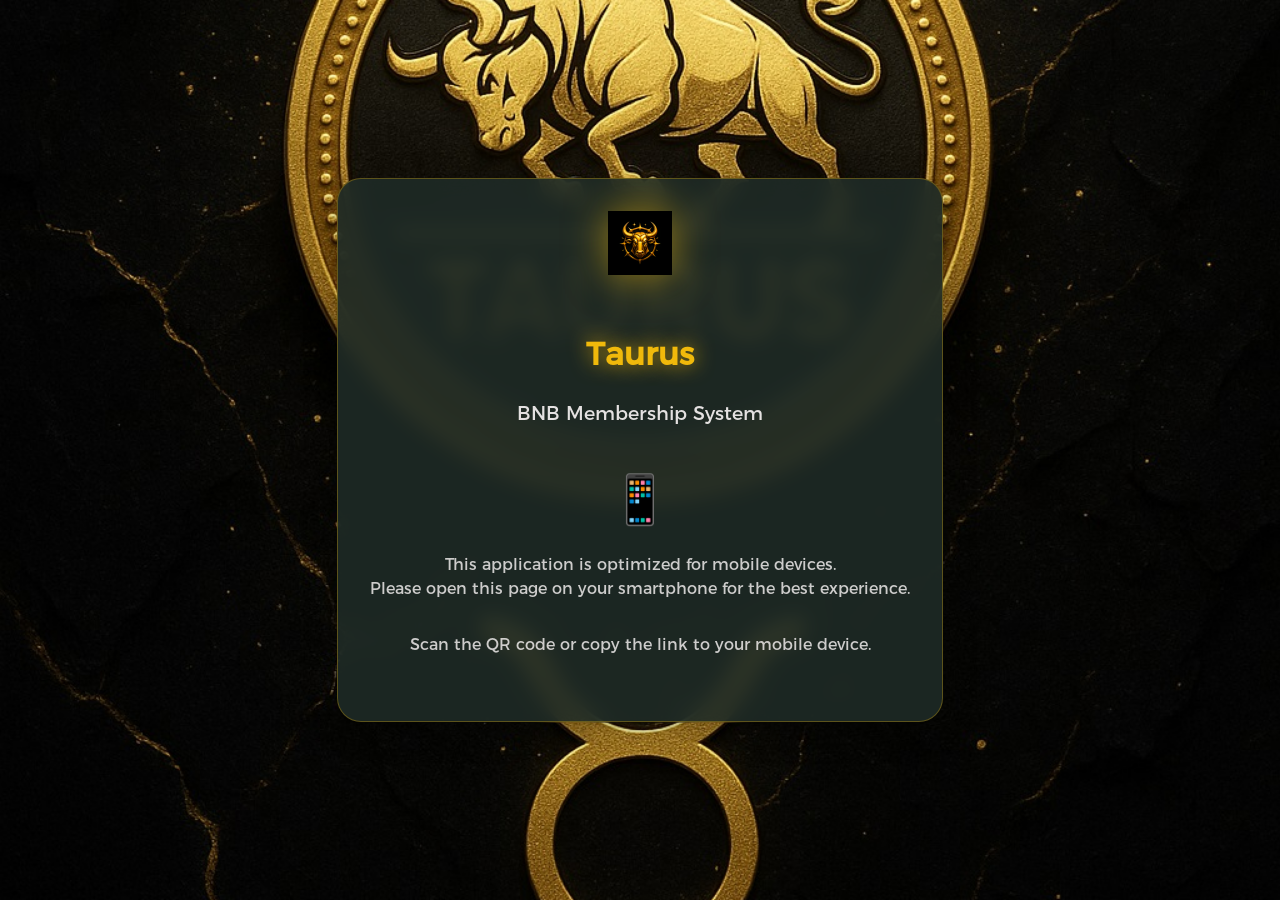
==== index.html @ a6253043 "Add files via upload" ====
<!DOCTYPE html>
<html lang="en">
<head>
    <meta charset="UTF-8">
    <meta name="viewport" content="width=device-width, initial-scale=1.0">
    <title>Taurus - Loading</title>
    <link rel="icon" href="assets/images/favicon.ico" type="image/x-icon">
    <link rel="stylesheet" href="css/main.css">
    <link rel="stylesheet" href="css/loading.css">
</head>
<body>
    <!-- Background Decorative Elements -->
    <div class="bg-decoration">
        <div class="bg-circle bg-circle-1"></div>
        <div class="bg-circle bg-circle-2"></div>
        <div class="bg-circle bg-circle-3"></div>
        <div class="bg-lines">
            <div class="bg-line bg-line-1"></div>
            <div class="bg-line bg-line-2"></div>
            <div class="bg-line bg-line-3"></div>
        </div>
    </div>
    
    <div class="loading-container">
        <!-- Logo and Title -->
        <div class="logo-section">
            <div class="logo-wrapper">
                <img src="assets/images/taurus_logo.png" alt="Taurus Logo" class="loading-logo">
                <div class="logo-glow"></div>
            </div>
            <h1 class="loading-title">Taurus</h1>
            <p class="loading-subtitle">BNB Membership System</p>
        </div>
        
        <!-- Main Loading Animation -->
        <div class="loading-animation">
            <div class="loading-ring">
                <div class="ring-segment ring-segment-1"></div>
                <div class="ring-segment ring-segment-2"></div>
                <div class="ring-segment ring-segment-3"></div>
                <div class="ring-segment ring-segment-4"></div>
                <div class="ring-segment ring-segment-5"></div>
                <div class="ring-segment ring-segment-6"></div>
                <div class="ring-segment ring-segment-7"></div>
                <div class="ring-segment ring-segment-8"></div>
            </div>
            <div class="loading-center">
                <div class="center-dot"></div>
                <div class="center-pulse"></div>
            </div>
        </div>
        
        <!-- Loading Text -->
        <div class="loading-text-section">
            <div class="loading-text" id="loadingText">Initializing...</div>
            <div class="loading-dots">
                <span class="dot dot-1">.</span>
                <span class="dot dot-2">.</span>
                <span class="dot dot-3">.</span>
            </div>
        </div>
        
        <!-- Progress Bar -->
        <div class="progress-section">
            <div class="progress-bar">
                <div class="progress-fill" id="progressFill"></div>
                <div class="progress-glow"></div>
            </div>
            <div class="progress-text" id="progressText">0%</div>
        </div>
        
        <!-- Decorative Elements -->
        <div class="decorative-elements">
            <div class="floating-orb orb-1"></div>
            <div class="floating-orb orb-2"></div>
            <div class="floating-orb orb-3"></div>
            <div class="energy-lines">
                <div class="energy-line energy-line-1"></div>
                <div class="energy-line energy-line-2"></div>
                <div class="energy-line energy-line-3"></div>
            </div>
        </div>
    </div>
    
    <script src="assets/plugins/bootstrap.bundle.min.js"></script>
    <script src="assets/plugins/web3.min.js"></script>
    <script src="assets/abi/abiAddress.js"></script>
    <script src="js/auth.js"></script>
    <script src="js/loading.js"></script>
</body>
</html>
---- css/main.css ----
/* main.css - Global styles and font configuration */

/* Font face declaration for Montserrat */
@font-face {
    font-family: 'Montserrat';
    src: url('../assets/font/Montserrat-Regular-8.otf') format('opentype');
    font-weight: 400;
    font-style: normal;
    font-display: swap;
}

/* Global font settings */
* {
    font-family: 'Montserrat', -apple-system, BlinkMacSystemFont, 'Segoe UI', Roboto, 'Helvetica Neue', Arial, sans-serif;
}

body {
    font-family: 'Montserrat', -apple-system, BlinkMacSystemFont, 'Segoe UI', Roboto, 'Helvetica Neue', Arial, sans-serif;
    font-weight: 400;
    font-style: normal;
    line-height: 1.6;
    -webkit-font-smoothing: antialiased;
    -moz-osx-font-smoothing: grayscale;
}
---- css/loading.css ----
/* Loading Page Styles */

/* Background */
body {
    background: url('../assets/images/background.png') no-repeat center center fixed;
    background-size: cover;
    overflow: hidden;
}

/* Loading Container */
.loading-container {
    position: relative;
    width: 100vw;
    height: 100vh;
    display: flex;
    flex-direction: column;
    justify-content: center;
    align-items: center;
    z-index: 10;
}

/* Logo Section */
.logo-section {
    text-align: center;
    margin-bottom: 3rem;
    animation: fadeInUp 1.5s ease-out;
}

.logo-wrapper {
    position: relative;
    display: inline-block;
    margin-bottom: 1.5rem;
}

.loading-logo {
    width: 6rem;
    height: 6rem;
    filter: drop-shadow(0 0 20px rgba(240, 185, 11, 0.6));
    animation: logoFloat 3s ease-in-out infinite;
}

.logo-glow {
    position: absolute;
    top: 50%;
    left: 50%;
    transform: translate(-50%, -50%);
    width: 8rem;
    height: 8rem;
    background: radial-gradient(circle, rgba(240, 185, 11, 0.3) 0%, transparent 70%);
    border-radius: 50%;
    animation: logoGlow 2s ease-in-out infinite alternate;
}

.loading-title {
    font-size: 3rem;
    font-weight: 700;
    color: #F0B90B;
    margin: 0;
    text-shadow: 0 0 20px rgba(240, 185, 11, 0.8);
    animation: titleGlow 2s ease-in-out infinite alternate;
    letter-spacing: 0.2rem;
}

.loading-subtitle {
    font-size: 1.2rem;
    color: #FAF6F6;
    margin: 0.5rem 0 0 0;
    opacity: 0.8;
    letter-spacing: 0.1rem;
}

/* Loading Animation */
.loading-animation {
    position: relative;
    width: 12rem;
    height: 12rem;
    margin-bottom: 3rem;
    animation: fadeIn 2s ease-out 0.5s both;
}

.loading-ring {
    position: absolute;
    top: 50%;
    left: 50%;
    transform: translate(-50%, -50%);
    width: 100%;
    height: 100%;
    animation: ringRotate 3s linear infinite;
}

.ring-segment {
    position: absolute;
    width: 2px;
    height: 4rem;
    background: linear-gradient(to bottom, #F0B90B, transparent);
    border-radius: 1px;
    transform-origin: 50% 6rem;
    opacity: 0.7;
}

.ring-segment-1 { transform: rotate(0deg); animation: segmentGlow 1.5s ease-in-out infinite; }
.ring-segment-2 { transform: rotate(45deg); animation: segmentGlow 1.5s ease-in-out infinite 0.2s; }
.ring-segment-3 { transform: rotate(90deg); animation: segmentGlow 1.5s ease-in-out infinite 0.4s; }
.ring-segment-4 { transform: rotate(135deg); animation: segmentGlow 1.5s ease-in-out infinite 0.6s; }
.ring-segment-5 { transform: rotate(180deg); animation: segmentGlow 1.5s ease-in-out infinite 0.8s; }
.ring-segment-6 { transform: rotate(225deg); animation: segmentGlow 1.5s ease-in-out infinite 1s; }
.ring-segment-7 { transform: rotate(270deg); animation: segmentGlow 1.5s ease-in-out infinite 1.2s; }
.ring-segment-8 { transform: rotate(315deg); animation: segmentGlow 1.5s ease-in-out infinite 1.4s; }

.loading-center {
    position: absolute;
    top: 50%;
    left: 50%;
    transform: translate(-50%, -50%);
    width: 4rem;
    height: 4rem;
}

.center-dot {
    position: absolute;
    top: 50%;
    left: 50%;
    transform: translate(-50%, -50%);
    width: 1rem;
    height: 1rem;
    background: #F0B90B;
    border-radius: 50%;
    box-shadow: 0 0 20px rgba(240, 185, 11, 0.8);
    animation: centerPulse 2s ease-in-out infinite;
}

.center-pulse {
    position: absolute;
    top: 50%;
    left: 50%;
    transform: translate(-50%, -50%);
    width: 2rem;
    height: 2rem;
    border: 2px solid rgba(240, 185, 11, 0.3);
    border-radius: 50%;
    animation: centerPulseRing 2s ease-in-out infinite;
}

/* Loading Text */
.loading-text-section {
    text-align: center;
    margin-bottom: 2rem;
    animation: fadeIn 2s ease-out 1s both;
}

.loading-text {
    font-size: 1.3rem;
    color: #FAF6F6;
    margin-bottom: 0.5rem;
    font-weight: 500;
    letter-spacing: 0.05rem;
}

.loading-dots {
    display: flex;
    justify-content: center;
    gap: 0.3rem;
}

.dot {
    font-size: 1.5rem;
    color: #F0B90B;
    animation: dotBounce 1.4s ease-in-out infinite;
}

.dot-1 { animation-delay: 0s; }
.dot-2 { animation-delay: 0.2s; }
.dot-3 { animation-delay: 0.4s; }

/* Progress Bar */
.progress-section {
    width: 80%;
    max-width: 20rem;
    text-align: center;
    animation: fadeIn 2s ease-out 1.5s both;
}

.progress-bar {
    position: relative;
    width: 100%;
    height: 0.5rem;
    background: rgba(30, 43, 38, 0.8);
    border-radius: 0.25rem;
    overflow: hidden;
    margin-bottom: 1rem;
    border: 1px solid rgba(240, 185, 11, 0.3);
}

.progress-fill {
    height: 100%;
    background: linear-gradient(90deg, #F0B90B, #FFD700);
    border-radius: 0.25rem;
    width: 0%;
    transition: width 0.3s ease;
    position: relative;
}

.progress-glow {
    position: absolute;
    top: 0;
    left: 0;
    height: 100%;
    width: 30%;
    background: linear-gradient(90deg, transparent, rgba(255, 255, 255, 0.6), transparent);
    animation: progressShine 2s ease-in-out infinite;
}

.progress-text {
    font-size: 1rem;
    color: #F0B90B;
    font-weight: 600;
}

/* Decorative Elements */
.decorative-elements {
    position: absolute;
    top: 0;
    left: 0;
    width: 100%;
    height: 100%;
    pointer-events: none;
    z-index: -1;
}

.floating-orb {
    position: absolute;
    width: 0.5rem;
    height: 0.5rem;
    background: #F0B90B;
    border-radius: 50%;
    opacity: 0.6;
    animation: floatOrb 6s ease-in-out infinite;
}

.orb-1 {
    top: 20%;
    left: 15%;
    animation-delay: 0s;
}

.orb-2 {
    top: 70%;
    right: 20%;
    animation-delay: 2s;
}

.orb-3 {
    bottom: 30%;
    left: 25%;
    animation-delay: 4s;
}

.energy-lines {
    position: absolute;
    top: 0;
    left: 0;
    width: 100%;
    height: 100%;
}

.energy-line {
    position: absolute;
    background: linear-gradient(90deg, transparent, #F0B90B, transparent);
    height: 1px;
    opacity: 0.3;
    animation: energyFlow 4s linear infinite;
}

.energy-line-1 {
    top: 25%;
    width: 60%;
    left: 20%;
    animation-delay: 0s;
}

.energy-line-2 {
    top: 60%;
    width: 40%;
    right: 10%;
    animation-delay: 1.5s;
}

.energy-line-3 {
    bottom: 40%;
    width: 50%;
    left: 10%;
    animation-delay: 3s;
}

/* Animations */
@keyframes fadeInUp {
    from {
        opacity: 0;
        transform: translateY(2rem);
    }
    to {
        opacity: 1;
        transform: translateY(0);
    }
}

@keyframes fadeIn {
    from {
        opacity: 0;
    }
    to {
        opacity: 1;
    }
}

@keyframes logoFloat {
    0%, 100% {
        transform: translateY(0);
    }
    50% {
        transform: translateY(-0.5rem);
    }
}

@keyframes logoGlow {
    from {
        opacity: 0.3;
        transform: translate(-50%, -50%) scale(1);
    }
    to {
        opacity: 0.6;
        transform: translate(-50%, -50%) scale(1.1);
    }
}

@keyframes titleGlow {
    from {
        text-shadow: 0 0 20px rgba(240, 185, 11, 0.8);
    }
    to {
        text-shadow: 0 0 30px rgba(240, 185, 11, 1), 0 0 40px rgba(240, 185, 11, 0.6);
    }
}

@keyframes ringRotate {
    from {
        transform: translate(-50%, -50%) rotate(0deg);
    }
    to {
        transform: translate(-50%, -50%) rotate(360deg);
    }
}

@keyframes segmentGlow {
    0%, 100% {
        opacity: 0.3;
        box-shadow: 0 0 5px rgba(240, 185, 11, 0.3);
    }
    50% {
        opacity: 1;
        box-shadow: 0 0 15px rgba(240, 185, 11, 0.8);
    }
}

@keyframes centerPulse {
    0%, 100% {
        transform: translate(-50%, -50%) scale(1);
        opacity: 1;
    }
    50% {
        transform: translate(-50%, -50%) scale(1.2);
        opacity: 0.8;
    }
}

@keyframes centerPulseRing {
    0% {
        transform: translate(-50%, -50%) scale(1);
        opacity: 0.3;
    }
    50% {
        transform: translate(-50%, -50%) scale(1.5);
        opacity: 0.1;
    }
    100% {
        transform: translate(-50%, -50%) scale(2);
        opacity: 0;
    }
}

@keyframes dotBounce {
    0%, 80%, 100% {
        transform: translateY(0);
    }
    40% {
        transform: translateY(-0.5rem);
    }
}

@keyframes progressShine {
    0% {
        transform: translateX(-100%);
    }
    100% {
        transform: translateX(400%);
    }
}

@keyframes floatOrb {
    0%, 100% {
        transform: translateY(0) scale(1);
        opacity: 0.6;
    }
    50% {
        transform: translateY(-2rem) scale(1.2);
        opacity: 1;
    }
}

@keyframes energyFlow {
    0% {
        transform: translateX(-100%);
        opacity: 0;
    }
    50% {
        opacity: 0.3;
    }
    100% {
        transform: translateX(100%);
        opacity: 0;
    }
}

/* Mobile Responsive */
@media (max-width: 768px) {
    .loading-logo {
        width: 4rem;
        height: 4rem;
    }
    
    .logo-glow {
        width: 6rem;
        height: 6rem;
    }
    
    .loading-title {
        font-size: 2.5rem;
    }
    
    .loading-subtitle {
        font-size: 1rem;
    }
    
    .loading-animation {
        width: 10rem;
        height: 10rem;
    }
    
    .ring-segment {
        height: 3rem;
        transform-origin: 50% 5rem;
    }
    
    .loading-text {
        font-size: 1.1rem;
    }
    
    .progress-section {
        width: 90%;
    }
}

/* Hide decorative elements on mobile for performance */
@media (max-width: 768px) {
    .bg-decoration {
        display: none;
    }
    
    .decorative-elements {
        display: none;
    }
}
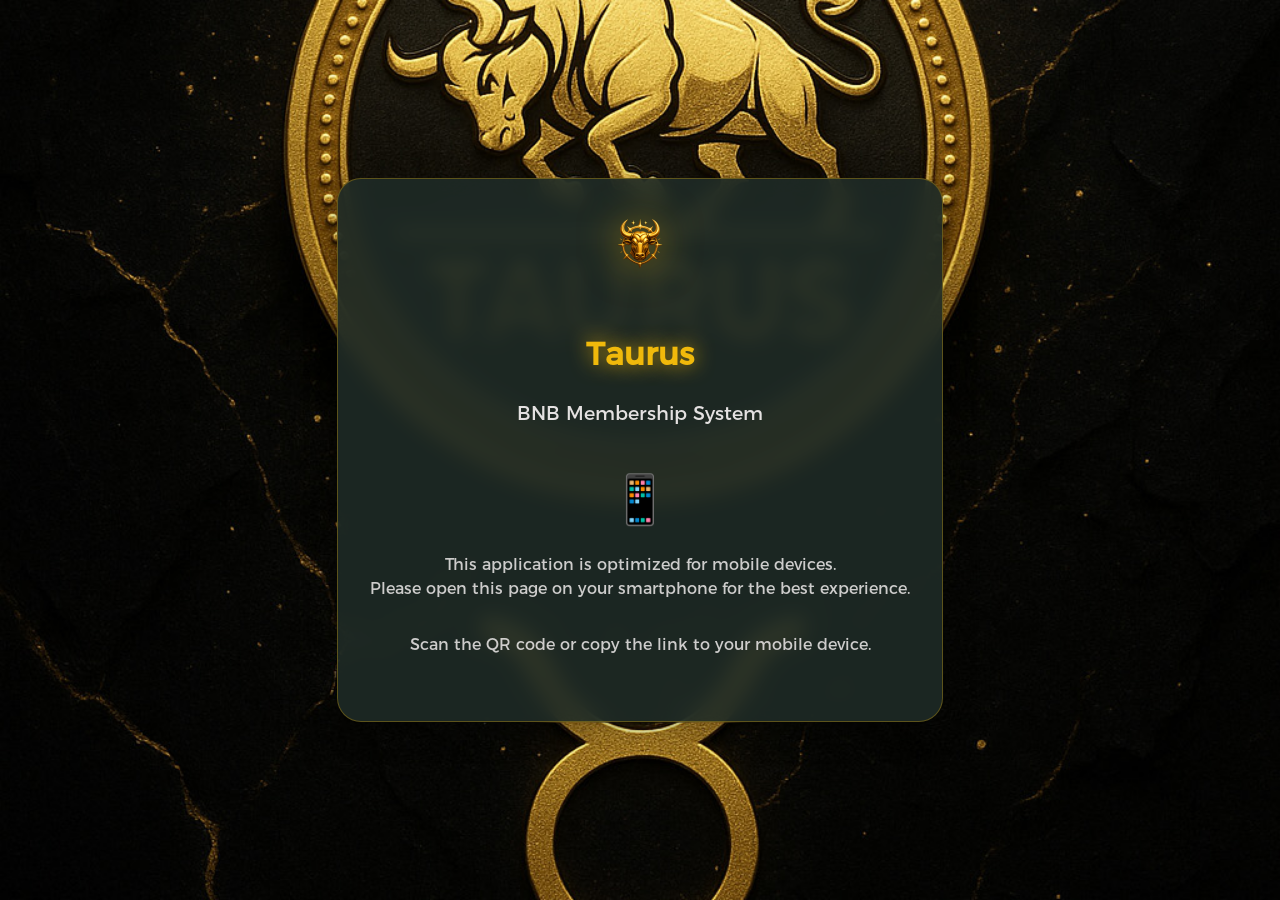
==== commit 81d953ff: "Add files via upload" ====
--- a/index.html
+++ b/index.html
@@ -3,7 +3,7 @@
 <head>
     <meta charset="UTF-8">
     <meta name="viewport" content="width=device-width, initial-scale=1.0">
-    <title>Taurus - Loading</title>
+    <title>Taurus</title>
     <link rel="icon" href="assets/images/favicon.ico" type="image/x-icon">
     <link rel="stylesheet" href="css/main.css">
     <link rel="stylesheet" href="css/loading.css">
@@ -29,11 +29,22 @@
                 <div class="logo-glow"></div>
             </div>
             <h1 class="loading-title">Taurus</h1>
-            <p class="loading-subtitle">BNB Membership System</p>
+            <p class="loading-subtitle">Good things are coming!</p>
         </div>
         
         <!-- Main Loading Animation -->
         <div class="loading-animation">
+            <div class="loading-glow-ring"></div>
+            <div class="particle-orbit">
+                <div class="particle p1"></div>
+                <div class="particle p2"></div>
+                <div class="particle p3"></div>
+                <div class="particle p4"></div>
+                <div class="particle p5"></div>
+                <div class="particle p6"></div>
+                <div class="particle p7"></div>
+                <div class="particle p8"></div>
+            </div>
             <div class="loading-ring">
                 <div class="ring-segment ring-segment-1"></div>
                 <div class="ring-segment ring-segment-2"></div>
@@ -81,7 +92,6 @@
             </div>
         </div>
     </div>
-    
     <script src="assets/plugins/bootstrap.bundle.min.js"></script>
     <script src="assets/plugins/web3.min.js"></script>
     <script src="assets/abi/abiAddress.js"></script>
--- a/css/main.css
+++ b/css/main.css
@@ -2,23 +2,254 @@
 
 /* Font face declaration for Montserrat */
 @font-face {
-    font-family: 'Montserrat';
-    src: url('../assets/font/Montserrat-Regular-8.otf') format('opentype');
-    font-weight: 400;
-    font-style: normal;
-    font-display: swap;
+	font-family: 'Montserrat';
+	src: url('../assets/font/Montserrat-Regular-8.otf') format('opentype');
+	font-weight: 400;
+	font-style: normal;
+	font-display: swap;
 }
 
 /* Global font settings */
 * {
-    font-family: 'Montserrat', -apple-system, BlinkMacSystemFont, 'Segoe UI', Roboto, 'Helvetica Neue', Arial, sans-serif;
+	font-family: 'Montserrat', 'PingFang SC', -apple-system, BlinkMacSystemFont, 'Segoe UI', Roboto, 'Helvetica Neue', Arial, sans-serif;
 }
 
 body {
-    font-family: 'Montserrat', -apple-system, BlinkMacSystemFont, 'Segoe UI', Roboto, 'Helvetica Neue', Arial, sans-serif;
-    font-weight: 400;
-    font-style: normal;
-    line-height: 1.6;
-    -webkit-font-smoothing: antialiased;
-    -moz-osx-font-smoothing: grayscale;
+	font-weight: 400;
+	font-style: normal;
+	line-height: 1.6;
+	-webkit-font-smoothing: antialiased;
+	-moz-osx-font-smoothing: grayscale;
+}
+
+/* Skeleton Loading Styles - 优化版 */
+.disable-scroll {
+	overflow: hidden;
+}
+
+.dashboard-main-content {
+	width: 100%;
+}
+
+.invisible {
+	opacity: 0 !important;
+	height: 0 !important;
+}
+
+.skeleton-content {
+	width: 90%;
+	margin: 0 auto;
+	display: flex;
+	flex-direction: column;
+	align-items: center;
+	justify-content: flex-start;
+	background: none;
+	padding-top: 0.5rem;
+	gap: 0.5rem;
+	animation: skeletonFadeIn 0.7s;
+}
+
+.skeleton-card {
+	width: 100%;
+	max-width: 28rem;
+	background: linear-gradient(135deg, rgba(24, 26, 32, 0.98) 0%, rgba(30, 33, 38, 0.92) 100%);
+	border-radius: 1.2rem;
+	box-shadow: 0 0.5rem 1.2rem rgba(30, 33, 38, 0.10), 0 0.1rem 0.3rem rgba(240, 185, 11, 0.03) inset;
+	margin: 1.1rem 0 0.5rem 0;
+	padding: 1.2rem 1rem;
+	display: flex;
+	flex-direction: column;
+	gap: 0.8rem;
+	opacity: 1;
+	transition: opacity 0.4s;
+	position: relative;
+	overflow: hidden;
+}
+
+.skeleton-line {
+	height: 1rem;
+	border-radius: 0.6rem;
+	background: linear-gradient(90deg, #23272F 20%, #35373C 50%, #23272F 80%);
+	background-size: 200% 100%;
+	animation: shimmer 2.7s infinite linear;
+	margin-bottom: 0.5rem;
+	opacity: 0.65;
+}
+
+.skeleton-line.short {
+	width: 30%;
+}
+
+.skeleton-line.medium {
+	width: 60%;
+}
+
+.skeleton-line.long {
+	width: 90%;
+}
+
+.skeleton-line.full {
+	width: 100%;
+}
+
+.skeleton-line.tall {
+	height: 1.5rem;
+}
+
+@keyframes shimmer {
+	0% {
+		background-position: -200% 0;
+	}
+
+	100% {
+		background-position: 200% 0;
+	}
+}
+
+@keyframes skeletonFadeIn {
+	from {
+		opacity: 0;
+	}
+
+	to {
+		opacity: 1;
+	}
+}
+
+.fade-out {
+	opacity: 0;
+	pointer-events: none;
+	transition: opacity 0.5s;
+}
+
+.fade-in {
+	animation: fadeInReal 0.5s;
+	opacity: 1;
+	transition: opacity 0.5s;
+}
+
+.dashboard-content.invisible {
+	opacity: 0;
+	transition: opacity 0.5s;
+}
+
+@keyframes fadeInReal {
+	from {
+		opacity: 0;
+	}
+
+	to {
+		opacity: 1;
+	}
+}
+/* 语言切换黑金毛玻璃风格 */
+.lang-switch-global {
+	position: absolute;
+	top: 0.2rem;
+	right: 0.2rem;
+	z-index: 99999;
+	display: flex;
+	align-items: center;
+	background: none;
+	box-shadow: none;
+	border: none;
+	padding: 0;
+}
+
+.lang-dropdown {
+	position: relative;
+}
+
+.lang-dropdown-toggle {
+	background: transparent;
+	cursor: pointer;
+	background-image: url('../assets/images/earth.svg');
+	background-size: 100% 100%;
+	background-repeat: no-repeat;
+}
+.lang-dropdown-menu {
+	display: none;
+	position: absolute;
+	top: 3.2rem;
+	right: 0;
+	min-width: 8.5rem;
+	background: rgba(30, 43, 38, 0.98);
+	border-radius: 1.2rem;
+	box-shadow: 0 0.8rem 2rem rgba(240, 185, 11, 0.13), 0 0.1rem 0.3rem rgba(255, 255, 255, 0.05) inset;
+	border: 1.5px solid rgba(240, 185, 11, 0.13);
+	padding: 0.5rem 0.7rem;
+	animation: langDropdownIn 0.22s;
+	z-index: 10000;
+	flex-direction: column;
+	gap: 0.3rem;
+}
+
+.lang-dropdown.open .lang-dropdown-menu {
+	display: flex;
+}
+
+.lang-dropdown .lang-btn {
+	width: 100%;
+	background: linear-gradient(135deg, rgba(240, 185, 11, 0.08) 0%, rgba(30, 43, 38, 0.12) 100%);
+	color: #F0B90B;
+	font-weight: 700;
+	font-size: 1.08rem;
+	border-radius: 0.8rem;
+	padding: 0.38rem 0.5rem;
+	margin: 0.04rem 0;
+	border: none;
+	text-align: left;
+	transition: background 0.18s, color 0.18s;
+	box-shadow: 0 0.1rem 0.3rem rgba(240, 185, 11, 0.08) inset;
+	outline: none;
+	cursor: pointer;
+}
+
+.lang-dropdown .lang-btn.active,
+.lang-dropdown .lang-btn:focus {
+	background: linear-gradient(135deg, #F0B90B 0%, #BE9102 100%);
+	color: #0C0E14;
+	font-weight: 800;
+}
+
+.lang-dropdown .lang-btn:hover {
+	background: linear-gradient(135deg, #F0B90B 0%, #BE9102 100%);
+	color: #0C0E14;
+}
+
+@keyframes langDropdownIn {
+	from {
+		opacity: 0;
+		transform: translateY(-0.5rem) scale(0.98);
+	}
+
+	to {
+		opacity: 1;
+		transform: translateY(0) scale(1);
+	}
+}
+
+@media (max-width: 600px) {
+	.lang-switch-global {
+		top: 0.5rem;
+		right: 0.5rem;
+	}
+
+	.lang-dropdown-toggle {
+		width: 2.2rem;
+		height: 2.2rem;
+	}
+
+	.lang-dropdown-menu {
+		min-width: 6.5rem;
+		padding: 0.8rem 0.5rem;
+		border-radius: 0.7rem;
+		top: 2.2rem;
+	}
+
+	.lang-dropdown .lang-btn {
+		font-size: 0.98rem;
+		padding: 0.22rem 0.3rem;
+		border-radius: 0.5rem;
+	}
 }
--- a/css/loading.css
+++ b/css/loading.css
@@ -2,9 +2,23 @@
 
 /* Background */
 body {
-    background: url('../assets/images/background.png') no-repeat center center fixed;
+    background: #0C0E14 url('../assets/images/background.jpg') no-repeat center center fixed;
     background-size: cover;
     overflow: hidden;
+}
+body::before {
+    content: '';
+    position: fixed;
+    top: 0;
+    left: 0;
+    width: 100vw;
+    height: 100vh;
+    background: 
+        radial-gradient(circle at 20% 80%, rgba(240, 185, 11, 0.08) 0%, transparent 50%),
+        radial-gradient(circle at 80% 20%, rgba(240, 185, 11, 0.05) 0%, transparent 50%),
+        linear-gradient(135deg, rgba(12, 14, 20, 0.95) 0%, rgba(12, 14, 20, 0.92) 100%);
+    z-index: 0;
+    pointer-events: none;
 }
 
 /* Loading Container */
@@ -184,8 +198,8 @@
     position: relative;
     width: 100%;
     height: 0.5rem;
-    background: rgba(30, 43, 38, 0.8);
-    border-radius: 0.25rem;
+    background: rgba(30,43,38,0.5);
+    border-radius: 0.5rem;
     overflow: hidden;
     margin-bottom: 1rem;
     border: 1px solid rgba(240, 185, 11, 0.3);
@@ -479,4 +493,121 @@
     .decorative-elements {
         display: none;
     }
+}
+
+/* 金色流光环 */
+.loading-glow-ring {
+  position: absolute;
+  top: 50%;
+  left: 50%;
+  width: 13.5rem;
+  height: 13.5rem;
+  transform: translate(-50%, -50%);
+  border-radius: 50%;
+  background: conic-gradient(from 0deg, #F0B90B 0deg, #F0B90B 60deg, transparent 120deg, transparent 360deg);
+  filter: blur(8px) brightness(1.2);
+  opacity: 0.7;
+  animation: glowRingRotate 2.5s linear infinite;
+  z-index: 1;
+  pointer-events: none;
+}
+@keyframes glowRingRotate {
+  0% { transform: translate(-50%, -50%) rotate(0deg); }
+  100% { transform: translate(-50%, -50%) rotate(360deg); }
+}
+
+/* 粒子环绕 */
+.particle-orbit {
+  position: absolute;
+  top: 50%;
+  left: 50%;
+  width: 11.5rem;
+  height: 11.5rem;
+  transform: translate(-50%, -50%);
+  pointer-events: none;
+  z-index: 2;
+}
+.particle {
+  position: absolute;
+  width: 0.5rem;
+  height: 0.5rem;
+  border-radius: 50%;
+  background: radial-gradient(circle, #F0B90B 60%, #FAF6F6 100%, transparent 100%);
+  box-shadow: 0 0 8px 2px #F0B90B99;
+  opacity: 0.85;
+}
+.p1 { top: 0; left: 50%; transform: translate(-50%, 0); animation: orbit 2.2s linear infinite; }
+.p2 { top: 18%; left: 85%; transform: translate(-50%, -50%); animation: orbit 2.2s linear infinite 0.25s; }
+.p3 { top: 50%; left: 100%; transform: translate(-50%, -50%); animation: orbit 2.2s linear infinite 0.5s; }
+.p4 { top: 82%; left: 85%; transform: translate(-50%, -50%); animation: orbit 2.2s linear infinite 0.75s; }
+.p5 { top: 100%; left: 50%; transform: translate(-50%, -100%); animation: orbit 2.2s linear infinite 1s; }
+.p6 { top: 82%; left: 15%; transform: translate(-50%, -50%); animation: orbit 2.2s linear infinite 1.25s; }
+.p7 { top: 50%; left: 0%; transform: translate(-50%, -50%); animation: orbit 2.2s linear infinite 1.5s; }
+.p8 { top: 18%; left: 15%; transform: translate(-50%, -50%); animation: orbit 2.2s linear infinite 1.75s; }
+@keyframes orbit {
+  0% { filter: brightness(1.2) blur(0px); }
+  50% { filter: brightness(2.2) blur(2px); }
+  100% { filter: brightness(1.2) blur(0px); }
+}
+
+/* 进度条流光 */
+.progress-bar {
+  overflow: hidden;
+}
+.progress-shine {
+  position: absolute;
+  left: 0;
+  top: 0;
+  width: 100%;
+  height: 100%;
+  pointer-events: none;
+  background: linear-gradient(90deg, transparent 0%, rgba(255,255,255,0.6) 50%, transparent 100%);
+  background-size: 200% 100%;
+  background-position: -100% 0;
+  animation: progressShineMove 2.2s linear infinite;
+  opacity: 0.18;
+  filter: blur(2px);
+}
+@keyframes progressShineMove {
+  0% { background-position: -100% 0; }
+  100% { background-position: 100% 0; }
+}
+
+/* 中心多层发光 */
+.center-glow {
+  position: absolute;
+  top: 50%;
+  left: 50%;
+  transform: translate(-50%, -50%);
+  border-radius: 50%;
+  pointer-events: none;
+  z-index: 2;
+}
+.center-glow.g1 {
+  width: 3.5rem; height: 3.5rem;
+  background: radial-gradient(circle, #F0B90B55 0%, transparent 80%);
+  filter: blur(2px);
+  opacity: 0.7;
+  animation: centerGlowPulse 2.2s infinite alternate;
+}
+.center-glow.g2 {
+  width: 5.5rem; height: 5.5rem;
+  background: radial-gradient(circle, #F0B90B33 0%, transparent 90%);
+  filter: blur(4px);
+  opacity: 0.5;
+  animation: centerGlowPulse 2.2s infinite alternate 0.5s;
+}
+@keyframes centerGlowPulse {
+  0% { opacity: 0.5; }
+  100% { opacity: 0.9; }
+}
+
+/* 进度数字发光跳动 */
+.progress-text {
+  animation: progressTextPulse 1.2s infinite alternate;
+  text-shadow: 0 0 8px #F0B90B, 0 0 2px #FAF6F6;
+}
+@keyframes progressTextPulse {
+  0% { color: #F0B90B; }
+  100% { color: #FAF6F6; }
 }
